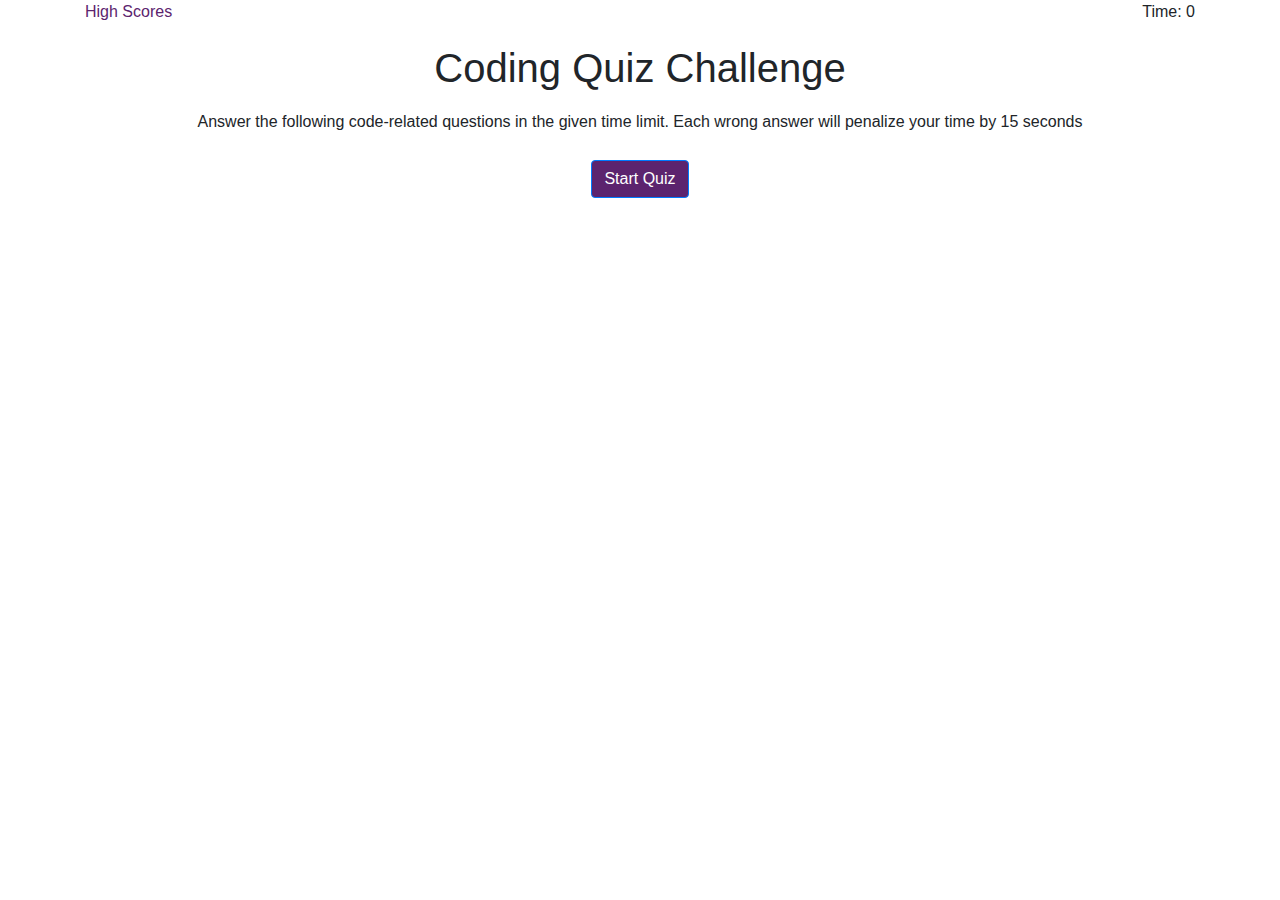
==== index.html @ 3280fee7 "added basic framework for title page" ====
<!DOCTYPE html>
<html lang="en">
<head>
  <meta charset="UTF-8">
  <title>JavaScript Content!</title>
  <link rel="stylesheet" href="https://stackpath.bootstrapcdn.com/bootstrap/4.3.1/css/bootstrap.min.css" integrity="sha384-ggOyR0iXCbMQv3Xipma34MD+dH/1fQ784/j6cY/iJTQUOhcWr7x9JvoRxT2MZw1T" crossorigin="anonymous">
  <link rel="stylesheet" type="text/css" href="assets/style.css">
  <meta name="viewport" content="width=device-width, initial-scale=1.0">
</head>
<body>
    <div class = "container">
        <div class = "row">
            <div class = "col-md-6">
                <!--create highscores page-->
                <a href="highscores.html">High Scores</a>
            </div>
            <div class = "col-md-6" id = "time">
                <span>Time: 0</span>
            </div>
        </div>
        <div class = "row">
            <div class = "col-12">
                <h1 class = "title">Coding Quiz Challenge</h1>
            </div>
        </div>
        <div class = "row">
            <div class = "col-12">
                <p class = "info">Answer the following code-related questions in the given time limit. Each wrong answer will penalize your time by 15 seconds</p>
            </div>
        </div>  
        <div class = "row">
            <div class = "col-12">
                <button type="button" class="btn btn-primary" id = "purpleButton">Start Quiz</button>
            </div>
        </div>  
    </div>
</body>
</html>
---- assets/style.css ----
.title{
    text-align: center;
    padding-top: 20px;
    padding-bottom: 10px;
}
.info{
    text-align: center;
}
#purpleButton{
    background-color: #5C246E;
    display: block;
    margin: auto;
    margin-top: 10px;
}
#time{
    text-align: right;
}
a{
    color: #5C246E;
    text-decoration: none;
}
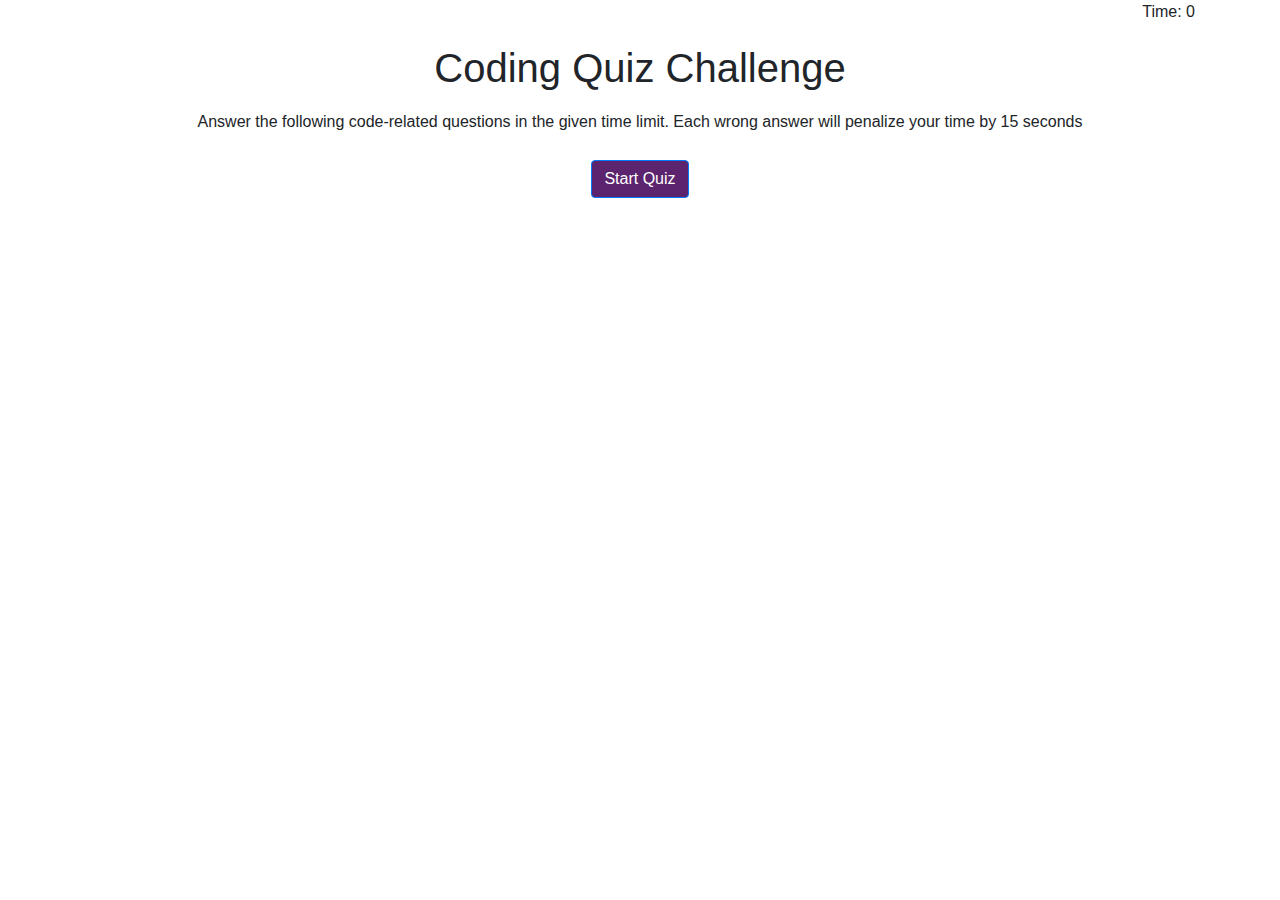
==== commit 059caf35: "removed high scores link from both pages" ====
--- a/index.html
+++ b/index.html
@@ -11,11 +11,10 @@
     <div class = "container">
         <div class = "row">
             <div class = "col-md-6">
-                <!--create highscores page-->
-                <a href="highscores.html">High Scores</a>
+                
             </div>
             <div class = "col-md-6" id = "time">
-                <span>Time: 0</span>
+                <span>Time: <span id="counter">0</span></span>
             </div>
         </div>
         <div class = "row">
@@ -24,15 +23,16 @@
             </div>
         </div>
         <div class = "row">
-            <div class = "col-12">
+            <div class = "col-12" id = "answers">
                 <p class = "info">Answer the following code-related questions in the given time limit. Each wrong answer will penalize your time by 15 seconds</p>
             </div>
         </div>  
         <div class = "row">
-            <div class = "col-12">
-                <button type="button" class="btn btn-primary" id = "purpleButton">Start Quiz</button>
+            <div class = "col-12" id = "results">
+                <button type="button" class="btn btn-primary" id = "startButton">Start Quiz</button>
             </div>
         </div>  
     </div>
+    <script src = "questions.js"></script>
 </body>
 </html>--- a/assets/style.css
+++ b/assets/style.css
@@ -6,11 +6,28 @@
 .info{
     text-align: center;
 }
-#purpleButton{
+#startButton{
     background-color: #5C246E;
     display: block;
     margin: auto;
     margin-top: 10px;
+}
+#restartButton{
+    background-color: #5C246E;
+    margin-top: 20px;
+}
+#submitInitials{
+    background-color: #5C246E;
+}
+#clearButton{
+    background-color: #5C246E;
+    margin-top: 20px;
+}
+.btn-option{
+    background-color:#5C246E; 
+    margin-right: 20px;
+    margin-left: 20px;
+    margin-bottom: 20px;
 }
 #time{
     text-align: right;
@@ -18,4 +35,16 @@
 a{
     color: #5C246E;
     text-decoration: none;
+}
+#highScoreTable{
+    margin: 0px auto; 
+    border: 1px solid black;
+    color: #5C246E;
+    font-size: 20px;
+}
+#clearButtonDiv{
+    text-align: center;
+}
+#restartButtonDiv{
+    text-align: center;
 }